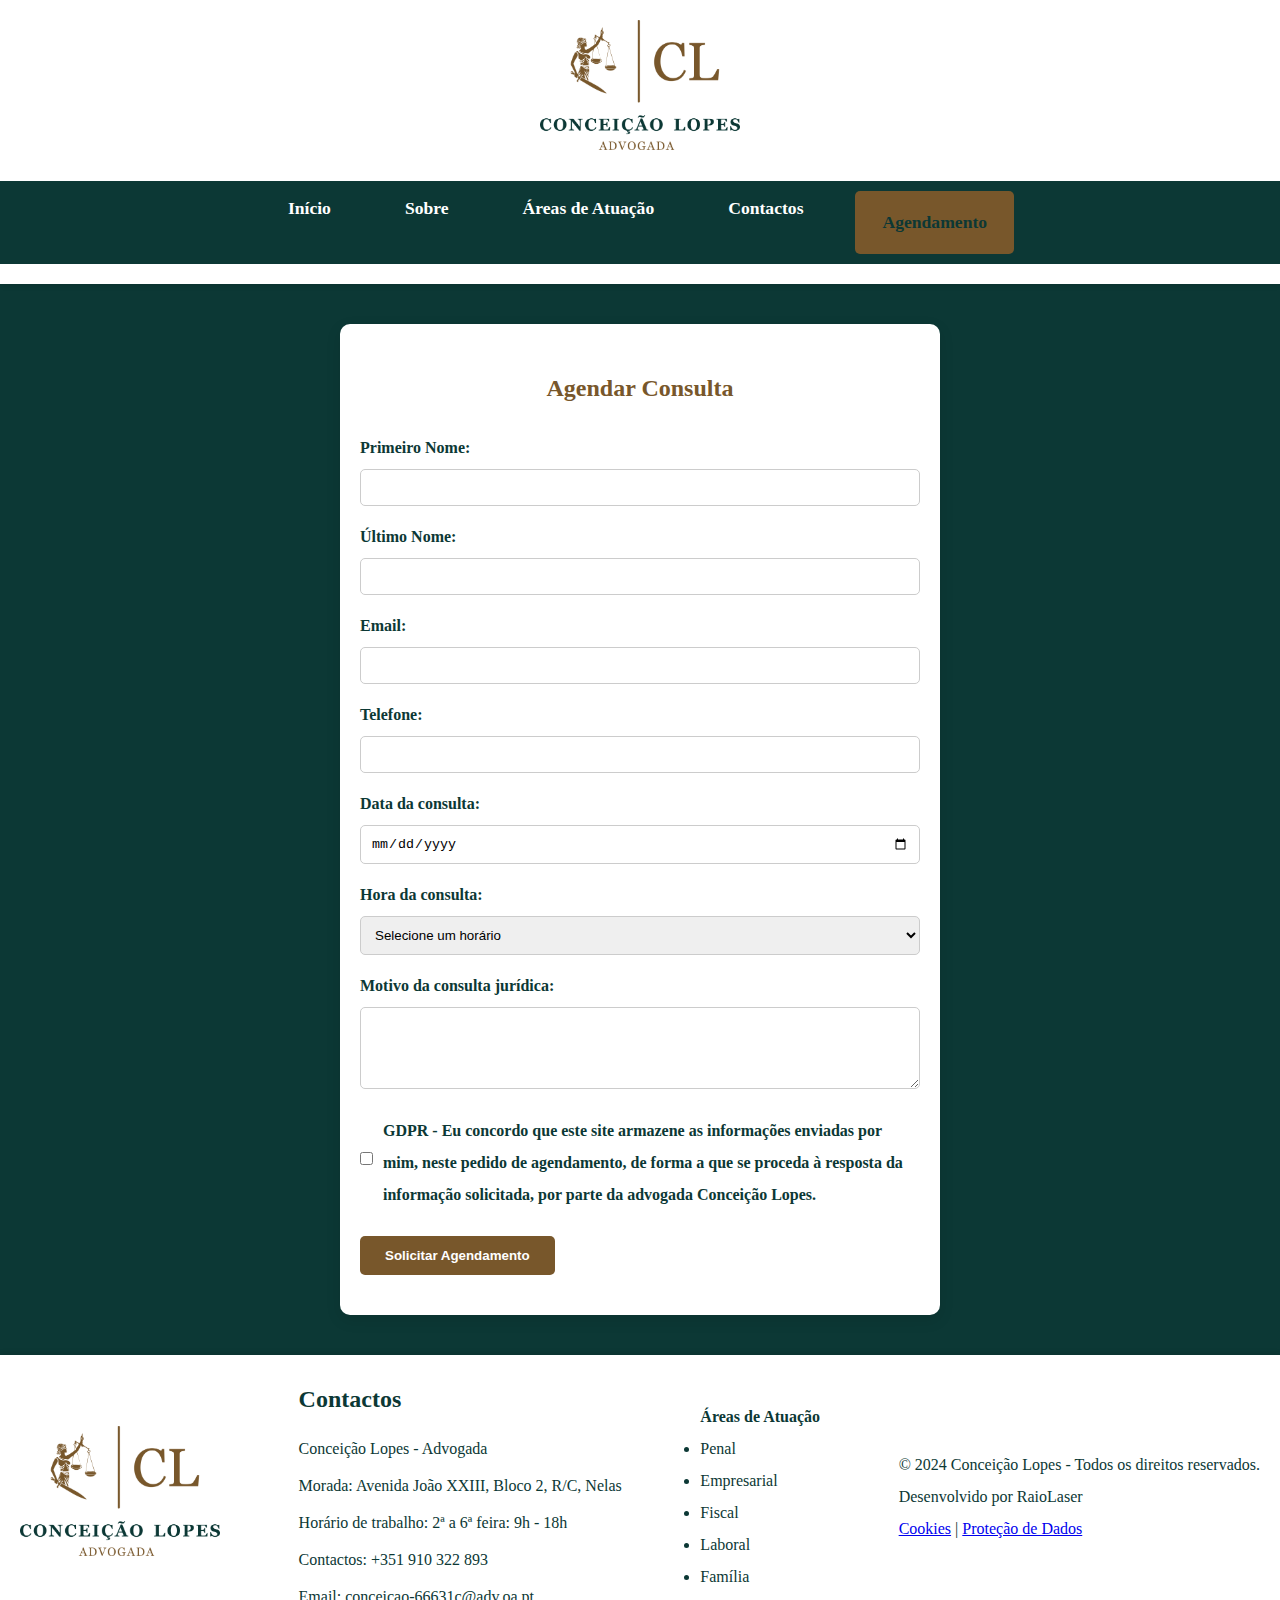
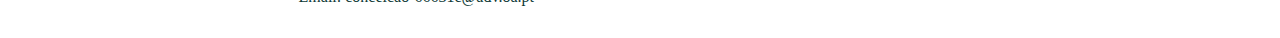
==== agendamento.html @ 23d23eec "Add files via upload" ====
<!DOCTYPE html>
<html lang="pt">
<head>
    <meta charset="UTF-8">
    <meta name="viewport" content="width=device-width, initial-scale=1.0">
    <title>Agendamento - Conceição Lopes - Advogada</title>
    <link rel="stylesheet" href="styles.css">
    <script defer src="scripts.js"></script>
</head>
<body>
    <!-- Cabeçalho -->
    <header>
        <div class="top-bar">
            <img src="logo.png" alt="Logotipo Conceição Lopes" class="logo">
        </div>
        <nav>
            <ul>
                <li><a href="index.html">Início</a></li>
                <li><a href="sobre.html">Sobre</a></li>
                <li><a href="areas.html">Áreas de Atuação</a></li>
                <li><a href="contactos.html">Contactos</a></li>
                <li><a href="agendamento.html" class="btn-agendamento">Agendamento</a></li>
            </ul>
        </nav>
    </header>

    <!-- Formulário de Agendamento -->
    <section class="agendamento-form">
        <h2>Agendar Consulta</h2>
        <form id="agendamentoForm">
            <label for="firstName">Primeiro Nome:</label>
            <input type="text" id="firstName" name="firstName" required>

            <label for="lastName">Último Nome:</label>
            <input type="text" id="lastName" name="lastName" required>

            <label for="email">Email:</label>
            <input type="email" id="email" name="email" required>

            <label for="phone">Telefone:</label>
            <input type="tel" id="phone" name="phone" required>

            <label for="date">Data da consulta:</label>
            <input type="date" id="date" name="date" required>

            <label for="time">Hora da consulta:</label>
            <select id="time" name="time" required>
                <option value="">Selecione um horário</option>
                <!-- Horários de 9h às 18h em intervalos de 30 minutos -->
                <option value="09:00">09:00</option>
                <option value="09:30">09:30</option>
                <option value="10:00">10:00</option>
                <option value="10:30">10:30</option>
                <option value="11:00">11:00</option>
                <option value="11:30">11:30</option>
                <option value="12:00">12:00</option>
                <option value="12:30">12:30</option>
                <option value="13:00">13:00</option>
                <option value="13:30">13:30</option>
                <option value="14:00">14:00</option>
                <option value="14:30">14:30</option>
                <option value="15:00">15:00</option>
                <option value="15:30">15:30</option>
                <option value="16:00">16:00</option>
                <option value="16:30">16:30</option>
                <option value="17:00">17:00</option>
                <option value="17:30">17:30</option>
            </select>

            <label for="motivo">Motivo da consulta jurídica:</label>
            <textarea id="motivo" name="motivo" rows="4" required></textarea>

            <div class="gdpr">
                <input type="checkbox" id="gdpr" name="gdpr" required>
                <label for="gdpr">GDPR - Eu concordo que este site armazene as informações enviadas por mim, neste pedido de agendamento, de forma a que se proceda à resposta da informação solicitada, por parte da advogada Conceição Lopes.</label>
            </div>

            <button type="submit">Solicitar Agendamento</button>
        </form>
    </section>

   
    <!-- Rodapé -->
    <footer>
        <div class="footer-container">
        <!-- Logo do rodapé -->
        <div class="footer-logo">
            <img src="logo.png" alt="Logo" />
        </div>
        
        <!-- Contatos e outras informações -->
        <div class="footer-contacts">
            <h3>Contactos</h3>
            <p>Conceição Lopes - Advogada</p>
            <p>Morada: Avenida João XXIII, Bloco 2, R/C, Nelas</p>
            <p>Horário de trabalho: 2ª a 6ª feira: 9h - 18h</p>
            <p>Contactos: +351 910 322 893</p>
            <p>Email: conceicao-66631c@adv.oa.pt</p>
        </div>
            <div class="footer-center">
                <h4>Áreas de Atuação</h4>
                <ul>
                    <li>Penal</li>
                    <li>Empresarial</li>
                    <li>Fiscal</li>
                    <li>Laboral</li>
                    <li>Família</li>
                </ul>
            </div>
            <div class="footer-right">
                <p>© 2024 Conceição Lopes - Todos os direitos reservados.</p>
		<P> Desenvolvido por RaioLaser
                <p><a href="cookies.html">Cookies</a> | <a href="politica-dados.html">Proteção de Dados</a></p>
            </div>
        </div>
    </footer>
</body>
</html>
---- styles.css ----
/* Reset básico e tipografia */
* {
    margin: 0;
    padding: 0;
    box-sizing: border-box;
}

body {
    font-family: Georgia; /* Tipografia Georgia */
    background-color: #0c3835ff; /* Verde mais escuro */
    color: black;
    line-height: 2;
}

/* Topo */
header {
    background-color: white; /* Faixa branca */
    padding: 20px 0;
    box-shadow: 0 2px 5px rgba(0, 0, 0, 0.1); /* Sombra suave */
}

.top-bar {
    text-align: center; /* Centraliza o conteúdo na faixa branca */
}

.logo {
    width: 200px; /* Tamanho ajustado do logotipo */
    margin-bottom: 20px; /* Espaço abaixo do logotipo */
}

nav {
    background-color: #0c3835ff; /* Verde mais escuro */
    text-align: center;
    padding: 10px 0;
}

nav ul {
    list-style-type: none;
    display: flex;
    justify-content: center; /* Centraliza os itens da navegação */
    gap: 30px;
}

nav ul li a {
    text-decoration: none;
    color: white;
    font-weight: bold;
    font-size: 1.1em;
    padding: 10px 20px;
    border-radius: 5px;
    transition: all 0.3s ease;
    border: 2px solid transparent;
}

nav ul li a:hover {
    background-color: #78572bff; /* Dourado */
    color: white;
    border-color: #78572bff; /* Borda dourada ao passar o mouse */
}

/* Slogan e Foto */
.slogan {
    background-color: white;
    padding: 80px 40px;
    text-align: center;
    box-shadow: 0 5px 15px rgba(0, 0, 0, 0.1); /* Sombra suave */
    margin-bottom: 40px;
}

.slogan-content {
    display: flex;
    align-items: center;
    justify-content: flex-start;
    gap: 20px;
}

.advogada-foto {
    width: 250px; /* Foto menor */
    height: 250px; /* Altura igual à largura */
    border-radius: 50%; /* Torna a foto redonda */
    object-fit: cover;
    box-shadow: 0 4px 10px rgba(0, 0, 0, 0.2);
}

.slogan-text h1 {
    font-size: 4em; /* Slogan maior */
    color: #0c3835ff;
}

.slogan-text h2 {
    font-size: 3em;
    margin-top: 10px;
    color: #78572bff; /* Dourado */
}

/* Slider de Tópicos */
.slider {
    background-color: #0c3835ff; /* Verde mais escuro */
    color: white;
    padding: 60px 20px;
    text-align: center;
    margin-bottom: 80px;
}

.slider-content {
    position: relative;
    width: 100%;
    max-width: 800px;
    margin: 0 auto;
    overflow: hidden;
    height: 300px;
}

.slide {
    position: absolute;
    top: 0;
    left: 100%;
    width: 100%;
    height: 100%;
    display: flex;
    flex-direction: column;
    align-items: center;
    justify-content: center;
    text-align: center;
    transition: left 0.5s ease-in-out;
}

.slide.active {
    left: 0;
}

.slide img {
    width: 100px;
    margin-bottom: 15px;
}

.slide h3 {
    color: #78572bff;
    font-size: 2em;
    margin-bottom: 10px;
}

.slide p {
    color: white;
    font-size: 1.7em;
    padding: 0 20px;
}

/* Rodapé */
footer {
    background-color: #fff;
    color: #0c3835ff; /* Verde mais escuro */
    padding: 20px 0;
    font-size: 1em;
    box-shadow: 0 -2px 5px rgba(0, 0, 0, 0.1); /* Sombra suave no rodapé */
}

.footer-container {
    display: flex;
    justify-content: space-between; /* Espaço entre o logo e os contatos */
    align-items: center; /* Alinha verticalmente os itens */
    max-width: 1500px;
    margin: 0 auto;
    padding: 0 20px;
}

.footer-logo img {
    width: 200px; /* Ajuste o tamanho do logo conforme necessário */
}

.footer-contacts {
    text-align: left;
}

.footer-contacts h3 {
    font-size: 1.5em;
    margin-bottom: 10px;
}

.footer-contacts p {
    margin: 5px 0;
}


/* Botão Agendamento */
.btn-agendamento {
    background-color: #78572bff; /* Dourado */
    color: #0c3835ff; /* Verde mais escuro */
    padding: 12px 25px;
    border-radius: 5px;
    font-weight: bold;
    text-decoration: none;
    transition: all 0.3s ease;
    font-size: 1.1em;
    display: inline-block;
}

.btn-agendamento:hover {
    background-color: #a76e3cff; /* Tom levemente mais claro de dourado */
    color: white;
    transform: scale(1.05);
}

/* Formulário de Agendamento */
.agendamento-form {
    background-color: white;
    color: #0c3835ff;
    padding: 40px 20px;
    max-width: 600px;
    margin: 40px auto;
    border-radius: 10px;
    box-shadow: 0 5px 15px rgba(0,0,0,0.1);
}

.agendamento-form h2 {
    text-align: center;
    margin-bottom: 20px;
    color: #78572bff;
}

.agendamento-form label {
    display: block;
    margin-bottom: 5px;
    font-weight: bold;
}

.agendamento-form input, 
.agendamento-form textarea, 
.agendamento-form select {
    width: 100%;
    padding: 10px;
    margin-bottom: 15px;
    border: 1px solid #ccc;
    border-radius: 5px;
}

.agendamento-form input[type="checkbox"] {
    width: auto;
    margin-right: 10px;
}

.agendamento-form .gdpr {
    display: flex;
    align-items: center;
    margin-bottom: 20px;
}

.agendamento-form button {
    background-color: #78572bff;
    color: white;
    padding: 12px 25px;
    border: none;
    border-radius: 5px;
    font-weight: bold;
    cursor: pointer;
    transition: background-color 0.3s ease;
}

.agendamento-form button:hover {
    background-color: #a76e3cff;
}

/* Responsividade */
@media screen and (max-width: 768px) {
    /* Slogan */
    .slogan-content {
        flex-direction: column; /* Empilha os itens em coluna */
        align-items: center;
        text-align: center;
    }

    /* Ajuste para a imagem do advogada */
    .advogada-foto {
        width: 200px; /* Mantém o tamanho reduzido da imagem */
        height: 200px; /* Mantém o tamanho proporcional */
    }

    .slogan-text h1 {
        font-size: 2.5em; /* Ajuste de fonte para o título */
    }

    .slogan-text h2 {
        font-size: 2em; /* Ajuste de fonte para o subtítulo */
    }

    /* Navegação */
    nav ul {
        flex-direction: column; /* Menu fica empilhado em telas pequenas */
        gap: 15px; /* Espaçamento entre os itens do menu */
    }

    nav ul li a {
        font-size: 1em; /* Ajuste do tamanho da fonte do menu */
        padding: 8px 20px; /* Ajuste do espaçamento dentro dos itens */
    }

    /* Slider */
    .slider-content {
        height: auto; /* Ajuste automático da altura */
    }

    .slide img {
        width: 80px; /* Ajusta o tamanho da imagem */
        margin-bottom: 10px; /* Ajusta o espaço entre a imagem e o texto */
    }

    .slide h3 {
        font-size: 1.5em; /* Ajuste da fonte do título */
    }

    .slide p {
        font-size: 1.2em; /* Ajuste do tamanho do texto */
        padding: 0 15px; /* Ajuste da largura do texto */
    }

    /* Rodapé */
    .footer-container {
        flex-direction: column; /* Empilha os itens do rodapé */
        text-align: center;
        gap: 20px; /* Espaçamento entre os itens */
    }

    .footer-logo img {
        width: 150px; /* Reduz a largura do logo */
        margin-bottom: 10px; /* Espaço abaixo do logo */
    }

    /* Formulário de Agendamento */
    .agendamento-form {
        padding: 20px; /* Ajuste do padding */
    }

    .agendamento-form input, 
    .agendamento-form textarea, 
    .agendamento-form select {
        font-size: 0.9em; /* Reduz o tamanho das fontes dos campos */
        padding: 8px; /* Ajuste no padding dos campos */
    }

    .agendamento-form button {
        font-size: 1em; /* Ajuste no tamanho da fonte do botão */
    }
}

/* Ajuste para telas menores (ex: 480px ou menos) */
@media screen and (max-width: 480px) {
    .slogan-text h1 {
        font-size: 2em; /* Tamanho de fonte menor para telas menores */
    }

    .slogan-text h2 {
        font-size: 1.8em; /* Tamanho do subtítulo ajustado */
    }

    nav ul li a {
        font-size: 0.9em; /* Tamanho de fonte menor no menu */
        padding: 5px 10px; /* Reduz o padding do menu */
    }

    .slider-content {
        padding: 10px; /* Ajuste no padding do slider */
    }

    .slide h3 {
        font-size: 1.3em; /* Ajuste do título */
    }

    .slide p {
        font-size: 1em; /* Ajuste do texto do slide */
    }

    .footer-logo img {
        width: 120px; /* Logo menor para telas pequenas */
    }

    .agendamento-form {
        padding: 15px; /* Ajuste no padding */
    }

    .agendamento-form button {
        font-size: 0.9em; /* Ajuste no tamanho do botão */
    }
}
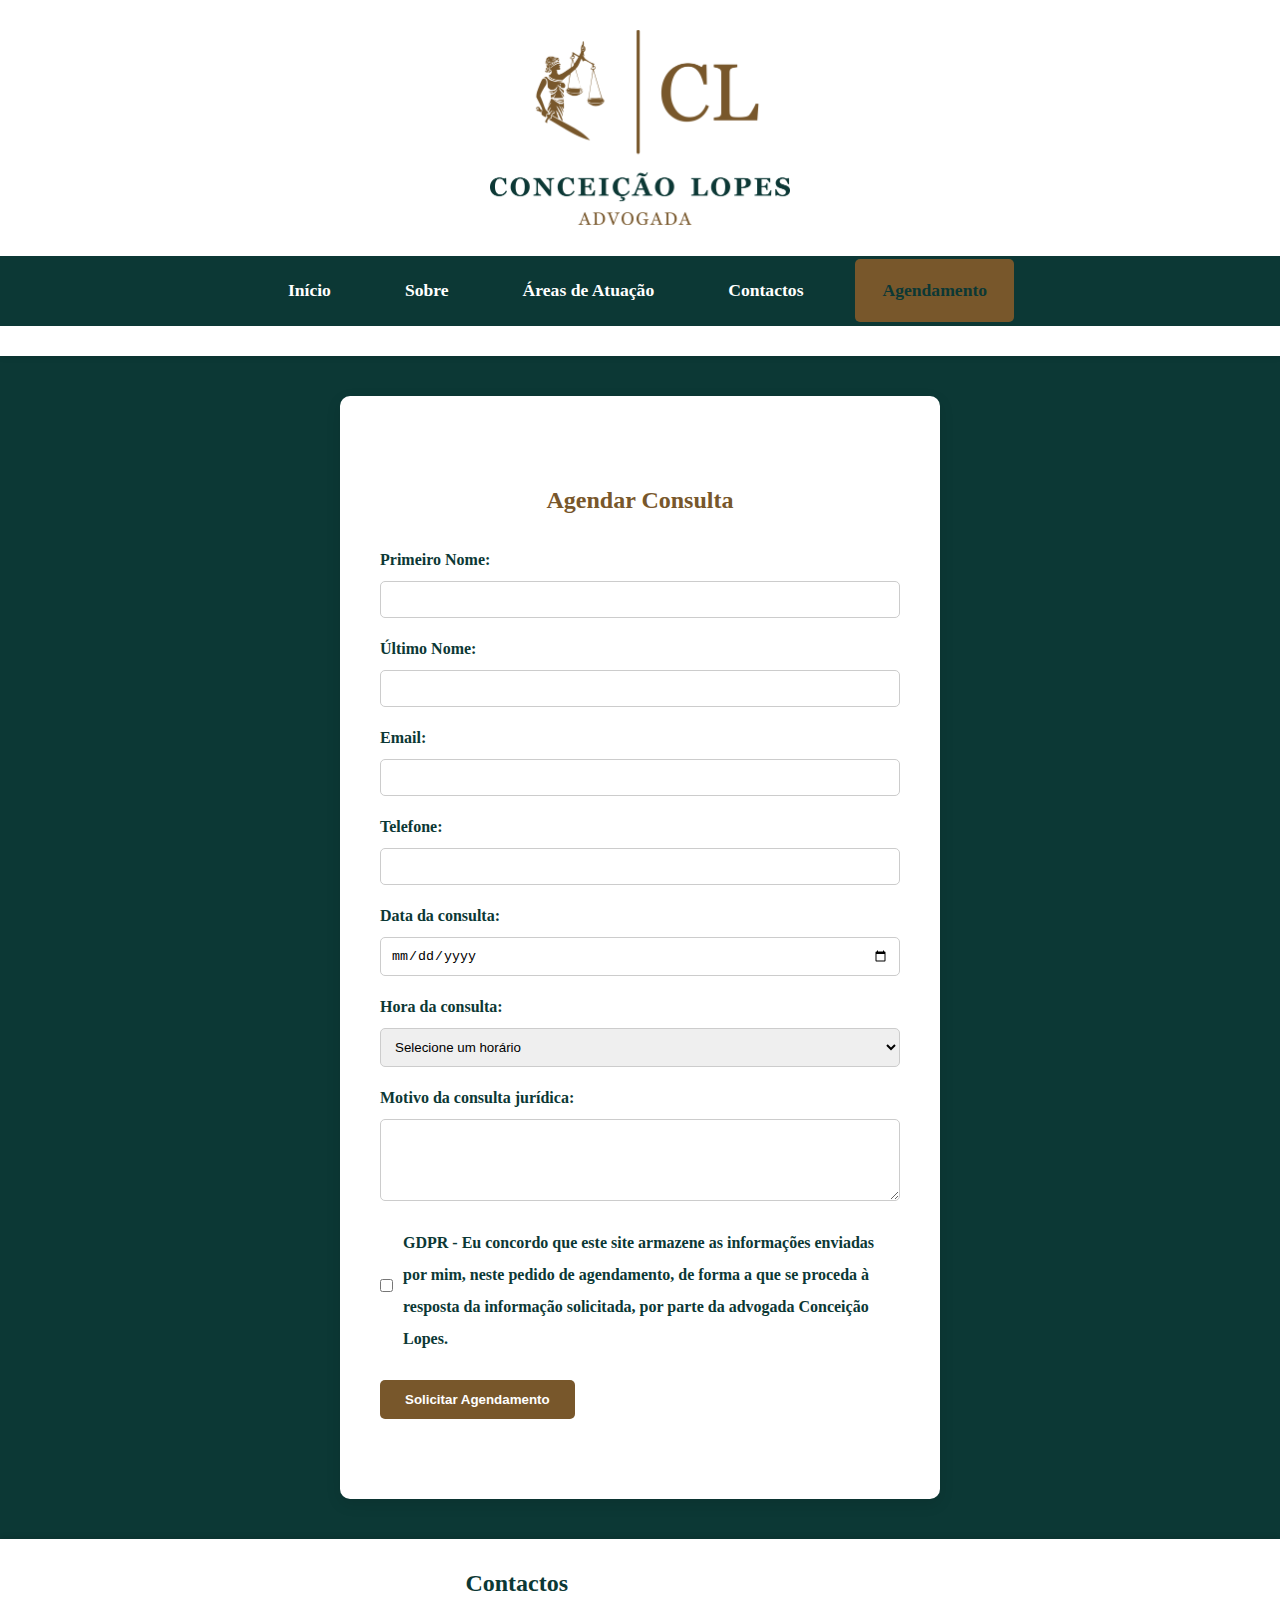
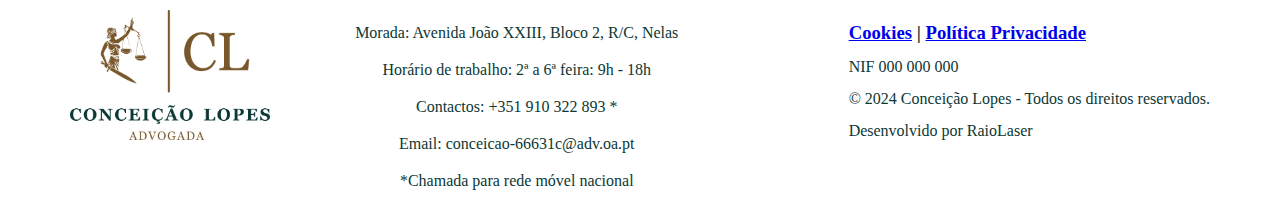
==== commit 382bce01: "Add files via upload" ====
--- a/agendamento.html
+++ b/agendamento.html
@@ -3,9 +3,10 @@
 <head>
     <meta charset="UTF-8">
     <meta name="viewport" content="width=device-width, initial-scale=1.0">
-    <title>Agendamento - Conceição Lopes - Advogada</title>
+    <title>Contactos - Conceição Lopes - Advogada</title>
     <link rel="stylesheet" href="styles.css">
-    <script defer src="scripts.js"></script>
+    
+    </style>
 </head>
 <body>
     <!-- Cabeçalho -->
@@ -24,6 +25,7 @@
         </nav>
     </header>
 
+  
     <!-- Formulário de Agendamento -->
     <section class="agendamento-form">
         <h2>Agendar Consulta</h2>
@@ -78,41 +80,37 @@
             <button type="submit">Solicitar Agendamento</button>
         </form>
     </section>
-
    
-    <!-- Rodapé -->
-    <footer>
-        <div class="footer-container">
-        <!-- Logo do rodapé -->
-        <div class="footer-logo">
-            <img src="logo.png" alt="Logo" />
-        </div>
+        <!-- Rodapé -->
+        <footer>
+            <div class="footer-container">
+            <!-- Logo do rodapé -->
+            <div class="footer-logo">
+                <img src="logo.png" alt="Logo" />
+            </div>
+            
+            <!-- Contatos e outras informações -->
+            <div class="footer-contacts">
+                <h3>Contactos</h3>
+                 <p>Morada: Avenida João XXIII, Bloco 2, R/C, Nelas</p>
+                <p>Horário de trabalho: 2ª a 6ª feira: 9h - 18h</p>
+                <p>Contactos: +351 910 322 893 *</p>
+                <p>Email: conceicao-66631c@adv.oa.pt</p>
+    <p>*Chamada para rede móvel nacional</p>
+    
+            </div>
+                <div class="footer-center">
+                    
+                </div>
+                <div class="footer-right">
+     <h3><a href="cookies.html">Cookies</a> | <a href="politica-dados.html">Política Privacidade</a></h3>
+                    <p>NIF 000 000 000</p>
+                    <p>© 2024 Conceição Lopes - Todos os direitos reservados.</p>
+            <P> Desenvolvido por RaioLaser
+                   
+                </div>
+            </div>
+        </footer>
         
-        <!-- Contatos e outras informações -->
-        <div class="footer-contacts">
-            <h3>Contactos</h3>
-            <p>Conceição Lopes - Advogada</p>
-            <p>Morada: Avenida João XXIII, Bloco 2, R/C, Nelas</p>
-            <p>Horário de trabalho: 2ª a 6ª feira: 9h - 18h</p>
-            <p>Contactos: +351 910 322 893</p>
-            <p>Email: conceicao-66631c@adv.oa.pt</p>
-        </div>
-            <div class="footer-center">
-                <h4>Áreas de Atuação</h4>
-                <ul>
-                    <li>Penal</li>
-                    <li>Empresarial</li>
-                    <li>Fiscal</li>
-                    <li>Laboral</li>
-                    <li>Família</li>
-                </ul>
-            </div>
-            <div class="footer-right">
-                <p>© 2024 Conceição Lopes - Todos os direitos reservados.</p>
-		<P> Desenvolvido por RaioLaser
-                <p><a href="cookies.html">Cookies</a> | <a href="politica-dados.html">Proteção de Dados</a></p>
-            </div>
-        </div>
-    </footer>
 </body>
 </html>--- a/styles.css
+++ b/styles.css
@@ -6,16 +6,89 @@
 }
 
 body {
+    font-family: Georgia, serif;
+    font-size: 16px;
+    line-height: 1.6;
+    margin: 0;
+}
+
+body {
     font-family: Georgia; /* Tipografia Georgia */
     background-color: #0c3835ff; /* Verde mais escuro */
     color: black;
     line-height: 2;
-}
+    height: 100%;
+    overflow-x: hidden;
+}
+main {
+    min-height: calc(100vh - 70px); /* Garante que o conteúdo ocupe o espaço abaixo da barra */
+}
+
+/* Estilo do Pop-up de Cookies */
+.cookie-popup {
+    position: fixed;
+    top: 50%; /* Centraliza verticalmente */
+    left: 50%; /* Centraliza horizontalmente */
+    transform: translate(-50%, -50%); /* Ajusta o ponto de referência para o centro */
+    background-color: #0c3835;
+    color: white;
+    padding: 20px;
+    border-radius: 8px;
+    box-shadow: 0 4px 6px rgba(0, 0, 0, 0.2);
+    z-index: -1;;
+    width: 90%; /* Ajusta para telas pequenas */
+    height:250px;
+    max-width: 500px; /* Limita o tamanho máximo */
+    opacity: 0;
+    transition: all 0.3s ease-in-out;
+    display: flex;
+    flex-direction: column; /* Organiza elementos verticalmente */
+    align-items: center; /* Centraliza texto e botão */
+}
+.cookie-popup.hidden {
+    display: none;
+    z-index: -1;
+}
+ 
+.cookie-popup.show {
+    opacity: 13; /* Torna visível */
+   
+}
+
+.cookie-popup p {
+    margin: 0 0 15px;
+    font-size: 1em;
+    text-align: center;
+    line-height: 1.5;
+}
+
+.cookie-popup a {
+    color: #78572b;
+    text-decoration: underline;
+    font-weight: bold;
+}
+
+.cookie-popup button {
+    background-color: #78572b;
+    color: white;
+    border: none;
+    padding: 10px 20px;
+    border-radius: 5px;
+    cursor: pointer;
+    font-weight: bold;
+    transition: background-color 0.3s ease;
+}
+
+.cookie-popup button:hover {
+    background-color: #614423;
+}
+
+
 
 /* Topo */
 header {
     background-color: white; /* Faixa branca */
-    padding: 20px 0;
+    padding: 30px 0;
     box-shadow: 0 2px 5px rgba(0, 0, 0, 0.1); /* Sombra suave */
 }
 
@@ -24,39 +97,48 @@
 }
 
 .logo {
-    width: 200px; /* Tamanho ajustado do logotipo */
+    width: 300px; /* Tamanho fixo do logotipo */
+    height: auto;
+    margin: 0; /* Remove margens inconsistentes */
+    padding: 0; /* Remove padding adicional */
     margin-bottom: 20px; /* Espaço abaixo do logotipo */
 }
 
 nav {
-    background-color: #0c3835ff; /* Verde mais escuro */
-    text-align: center;
-    padding: 10px 0;
+    background-color: #0c3835; /* Cor de fundo */
+    display: flex; /* Usa Flexbox */
+    align-items: center; /* Centraliza verticalmente os itens */
+    justify-content: center; /* Centraliza horizontalmente os itens */
+    height: 70px; /* Altura da barra de navegação */
+    padding: 0 20px; /* Espaçamento lateral */
 }
 
 nav ul {
-    list-style-type: none;
-    display: flex;
-    justify-content: center; /* Centraliza os itens da navegação */
-    gap: 30px;
+    list-style-type: none; /* Remove os marcadores */
+    display: flex; /* Layout flexível para os itens */
+    align-items: center; 
+    gap: 30px; /* Espaçamento horizontal entre os itens */
+    margin: 0; /* Remove margem padrão */
+    padding: 0; /* Remove padding padrão */
 }
 
 nav ul li a {
-    text-decoration: none;
-    color: white;
-    font-weight: bold;
-    font-size: 1.1em;
-    padding: 10px 20px;
-    border-radius: 5px;
-    transition: all 0.3s ease;
-    border: 2px solid transparent;
+    text-decoration: none; /* Remove sublinhado */
+    color: white; /* Cor do texto */
+    font-weight: bold; /* Texto em negrito */
+    font-size: 1.1em; /* Tamanho da fonte */
+    padding: 20px 20px; /* Espaçamento interno */
+    border-radius: 5px; /* Borda arredondada */
+    transition: all 0.3s ease; /* Animação suave */
+    border: 2px solid transparent; /* Borda invisível para hover */
 }
 
 nav ul li a:hover {
-    background-color: #78572bff; /* Dourado */
-    color: white;
-    border-color: #78572bff; /* Borda dourada ao passar o mouse */
-}
+    background-color: #78572b; /* Cor de fundo ao passar o mouse */
+    color: white; /* Cor do texto ao passar o mouse */
+    border-color: #78572b; /* Cor da borda ao passar o mouse */
+}
+
 
 /* Slogan e Foto */
 .slogan {
@@ -83,7 +165,7 @@
 }
 
 .slogan-text h1 {
-    font-size: 4em; /* Slogan maior */
+    font-size: 4em; /* não, o css que tens no areas não está igual ao do styles*/
     color: #0c3835ff;
 }
 
@@ -92,8 +174,107 @@
     margin-top: 10px;
     color: #78572bff; /* Dourado */
 }
-
-/* Slider de Tópicos */
+.slogan-text h3 {
+    font-size: 1.5em;
+    margin-top: 10px;
+    color:black; /* black */
+}
+.contacto {
+    background-color: white;
+    padding: 80px 40px;
+    text-align: center;
+    box-shadow: 0 5px 15px rgba(0, 0, 0, 0.1); /* Sombra suave */
+    margin-bottom: 40px;
+}
+
+
+.contacto-text h1 {
+    font-size: 2em; /* Slogan maior */
+    color: #0c3835ff;
+}
+.contacto-text h2 {
+    font-size: 3em;
+    margin-top: 30px;
+    color: #78572bff; /* Dourado */
+}
+.contacto-text p {
+    font-size: 1.4em;
+    margin-top: 10px;
+    color: black
+
+}
+
+.area {
+    background-color: white;
+    padding: 80px 40px;
+    text-align: center;
+    box-shadow: 0 5px 15px rgba(0, 0, 0, 0.1); /* Sombra suave */
+    margin-bottom: 40px;
+}
+.area-content {
+    display: flex;
+    align-items: center;
+    justify-content: flex-start;
+    gap: 20px;
+}
+
+
+.area-text h1 {
+    font-size: 2em; /* Slogan maior */
+    color: #0c3835ff;
+}
+.area-text h2 {
+    font-size: 3em;
+    margin-top: 30px;
+    color: #78572bff; /* Dourado */
+}
+.area-text p {
+    font-size: 2em;
+    margin-top: 10px;
+    color: black
+
+}
+.sobre {
+    background-color: white;
+    padding: 80px 40px;
+    text-align: center;
+    box-shadow: 0 5px 15px rgba(0, 0, 0, 0.1); /* Sombra suave */
+    margin-bottom: 40px;
+}
+
+.sobre-content {
+    display: flex;
+    align-items: center;
+    justify-content: flex-start;
+    gap: 20px;
+}
+
+
+.sobre-text h1 {
+    font-size: 4em; /* não, o css que tens no areas não está igual ao do styles*/
+    color: #0c3835ff;
+}
+
+.sobre-text h2 {
+    font-size: 5em;
+    margin-top: 10px;
+    color: #78572bff; /* Dourado */
+}
+.sobre-text p {
+    font-size: 2em;
+    margin-top: 10px;
+    color:black; /* black */
+}
+
+
+/* Ícone de cada área */
+.area-icon {
+    width: 60px;
+    margin-bottom: 5px;
+    margin-top: 30px;
+}
+
+/* Estilos básicos do slider */
 .slider {
     background-color: #0c3835ff; /* Verde mais escuro */
     color: white;
@@ -105,16 +286,16 @@
 .slider-content {
     position: relative;
     width: 100%;
-    max-width: 800px;
+    max-width: 800px; /* Limita a largura máxima do slider */
     margin: 0 auto;
     overflow: hidden;
-    height: 300px;
+    height: 300px; /* Ajusta a altura para desktop */
 }
 
 .slide {
     position: absolute;
     top: 0;
-    left: 100%;
+    left: 100%; /* Inicialmente, os slides ficam fora da tela à direita */
     width: 100%;
     height: 100%;
     display: flex;
@@ -122,15 +303,19 @@
     align-items: center;
     justify-content: center;
     text-align: center;
-    transition: left 0.5s ease-in-out;
+    transition: left 0.5s ease-in-out, opacity 0.5s ease-in-out;
+    opacity: 0; /* Inicia invisível */
 }
 
 .slide.active {
-    left: 0;
+    left: 0; /* Move o slide para a posição visível */
+    opacity: 1; /* Torna o slide visível */
 }
 
 .slide img {
-    width: 100px;
+    width: 50%; /* Ajusta o tamanho da imagem (50% da largura do slide) */
+    max-width: 150px; /* Limita o tamanho máximo da imagem */
+    height: auto;
     margin-bottom: 15px;
 }
 
@@ -142,7 +327,7 @@
 
 .slide p {
     color: white;
-    font-size: 1.7em;
+    font-size: 1.5em;
     padding: 0 20px;
 }
 
@@ -161,7 +346,7 @@
     align-items: center; /* Alinha verticalmente os itens */
     max-width: 1500px;
     margin: 0 auto;
-    padding: 0 20px;
+    padding: 0 70px;
 }
 
 .footer-logo img {
@@ -169,7 +354,7 @@
 }
 
 .footer-contacts {
-    text-align: left;
+    text-align: center;
 }
 
 .footer-contacts h3 {
@@ -201,11 +386,24 @@
     transform: scale(1.05);
 }
 
+/* Estilo adicional para o mapa */
+.map-container {
+    width: 100%;
+    height: 400px;
+    margin: 40px 0;
+    position: left;
+}
+iframe {
+    width: 100%;
+    height: 100%;
+    border: 0;
+}
+
 /* Formulário de Agendamento */
 .agendamento-form {
     background-color: white;
     color: #0c3835ff;
-    padding: 40px 20px;
+    padding: 80px 40px;
     max-width: 600px;
     margin: 40px auto;
     border-radius: 10px;
@@ -294,90 +492,82 @@
         padding: 8px 20px; /* Ajuste do espaçamento dentro dos itens */
     }
 
-    /* Slider */
+/* Responsividade */
+@media screen and (max-width: 768px) {
+    /* Ajustando o slogan */
+    .slogan-content {
+        flex-direction: column;
+        align-items: center;
+        text-align: center;
+    }
+
+    .advogada-foto {
+        width: 150px; /* Reduzir o tamanho da imagem */
+        height: 150px; /* Manter altura igual à largura */
+        margin-bottom: 20px; /* Espaço entre a imagem e o texto */
+    }
+
+/* Responsividade para dispositivos móveis */
+@media screen and (max-width: 768px) {
+    .slider {
+        padding: 40px 20px; /* Ajusta a altura da faixa verde */
+    }
+
     .slider-content {
-        height: auto; /* Ajuste automático da altura */
+        height: 300px; /* Ajuste para garantir que o conteúdo não fique cortado */
+    }
+
+    .slide {
+        position: absolute;
+        left: 100%; /* Coloca os slides fora da tela à direita */
+        width: 100%;
+        height: 100%; /* Garante que o slide ocupe toda a altura */
+        display: flex;
+        flex-direction: column; /* Organiza a imagem, título e texto em coluna */
+        align-items: center; /* Centraliza o conteúdo */
+        justify-content: center; /* Centraliza o conteúdo dentro do slide */
+        padding: 20px; /* Adiciona um pouco de espaçamento interno */
+        box-sizing: border-box; /* Garante que o padding não altere o tamanho */
     }
 
     .slide img {
-        width: 80px; /* Ajusta o tamanho da imagem */
-        margin-bottom: 10px; /* Ajusta o espaço entre a imagem e o texto */
+        width: 50%; /* Reduz o tamanho da imagem para se ajustar melhor */
+        max-width: 100px; /* Limita o tamanho máximo da imagem */
+        margin-bottom: 15px; /* Ajuste do espaçamento entre a imagem e o texto */
     }
 
     .slide h3 {
-        font-size: 1.5em; /* Ajuste da fonte do título */
+        font-size: 1.4em; /* Ajusta o tamanho do título */
+        margin-bottom: 10px; /* Dá um pequeno espaçamento abaixo do título */
+        white-space: normal; /* Garante que o texto quebre corretamente se necessário */
+        line-height: 1.3; /* Ajuste do espaçamento entre as linhas do título */
     }
 
     .slide p {
-        font-size: 1.2em; /* Ajuste do tamanho do texto */
-        padding: 0 15px; /* Ajuste da largura do texto */
-    }
-
-    /* Rodapé */
-    .footer-container {
-        flex-direction: column; /* Empilha os itens do rodapé */
+        font-size: 1.2em; /* Ajusta o tamanho do texto */
+        padding: 0 10px; /* Adiciona um pequeno padding nas laterais para evitar o corte */
+        word-wrap: break-word; /* Permite que as palavras quebrem para se ajustar ao tamanho */
+        text-align: center; /* Garante que o texto fique centralizado */
+        line-height: 1.4; /* Ajuste de altura de linha para melhor espaçamento do texto */
+    }
+}
+
+
+
+    /* Ajustes no footer */
+    footer .footer-container {
+        flex-direction: column;
+        align-items: center;
+    }
+
+    footer .footer-logo img {
+        width: 150px; /* Reduz o tamanho do logo no footer */
+    }
+
+    .footer-contacts {
         text-align: center;
-        gap: 20px; /* Espaçamento entre os itens */
-    }
-
-    .footer-logo img {
-        width: 150px; /* Reduz a largura do logo */
-        margin-bottom: 10px; /* Espaço abaixo do logo */
-    }
-
-    /* Formulário de Agendamento */
-    .agendamento-form {
-        padding: 20px; /* Ajuste do padding */
-    }
-
-    .agendamento-form input, 
-    .agendamento-form textarea, 
-    .agendamento-form select {
-        font-size: 0.9em; /* Reduz o tamanho das fontes dos campos */
-        padding: 8px; /* Ajuste no padding dos campos */
-    }
-
-    .agendamento-form button {
-        font-size: 1em; /* Ajuste no tamanho da fonte do botão */
-    }
-}
-
-/* Ajuste para telas menores (ex: 480px ou menos) */
-@media screen and (max-width: 480px) {
-    .slogan-text h1 {
-        font-size: 2em; /* Tamanho de fonte menor para telas menores */
-    }
-
-    .slogan-text h2 {
-        font-size: 1.8em; /* Tamanho do subtítulo ajustado */
-    }
-
-    nav ul li a {
-        font-size: 0.9em; /* Tamanho de fonte menor no menu */
-        padding: 5px 10px; /* Reduz o padding do menu */
-    }
-
-    .slider-content {
-        padding: 10px; /* Ajuste no padding do slider */
-    }
-
-    .slide h3 {
-        font-size: 1.3em; /* Ajuste do título */
-    }
-
-    .slide p {
-        font-size: 1em; /* Ajuste do texto do slide */
-    }
-
-    .footer-logo img {
-        width: 120px; /* Logo menor para telas pequenas */
-    }
-
-    .agendamento-form {
-        padding: 15px; /* Ajuste no padding */
-    }
-
-    .agendamento-form button {
-        font-size: 0.9em; /* Ajuste no tamanho do botão */
-    }
+        margin-top: 20px;
+    }
+}
+
 }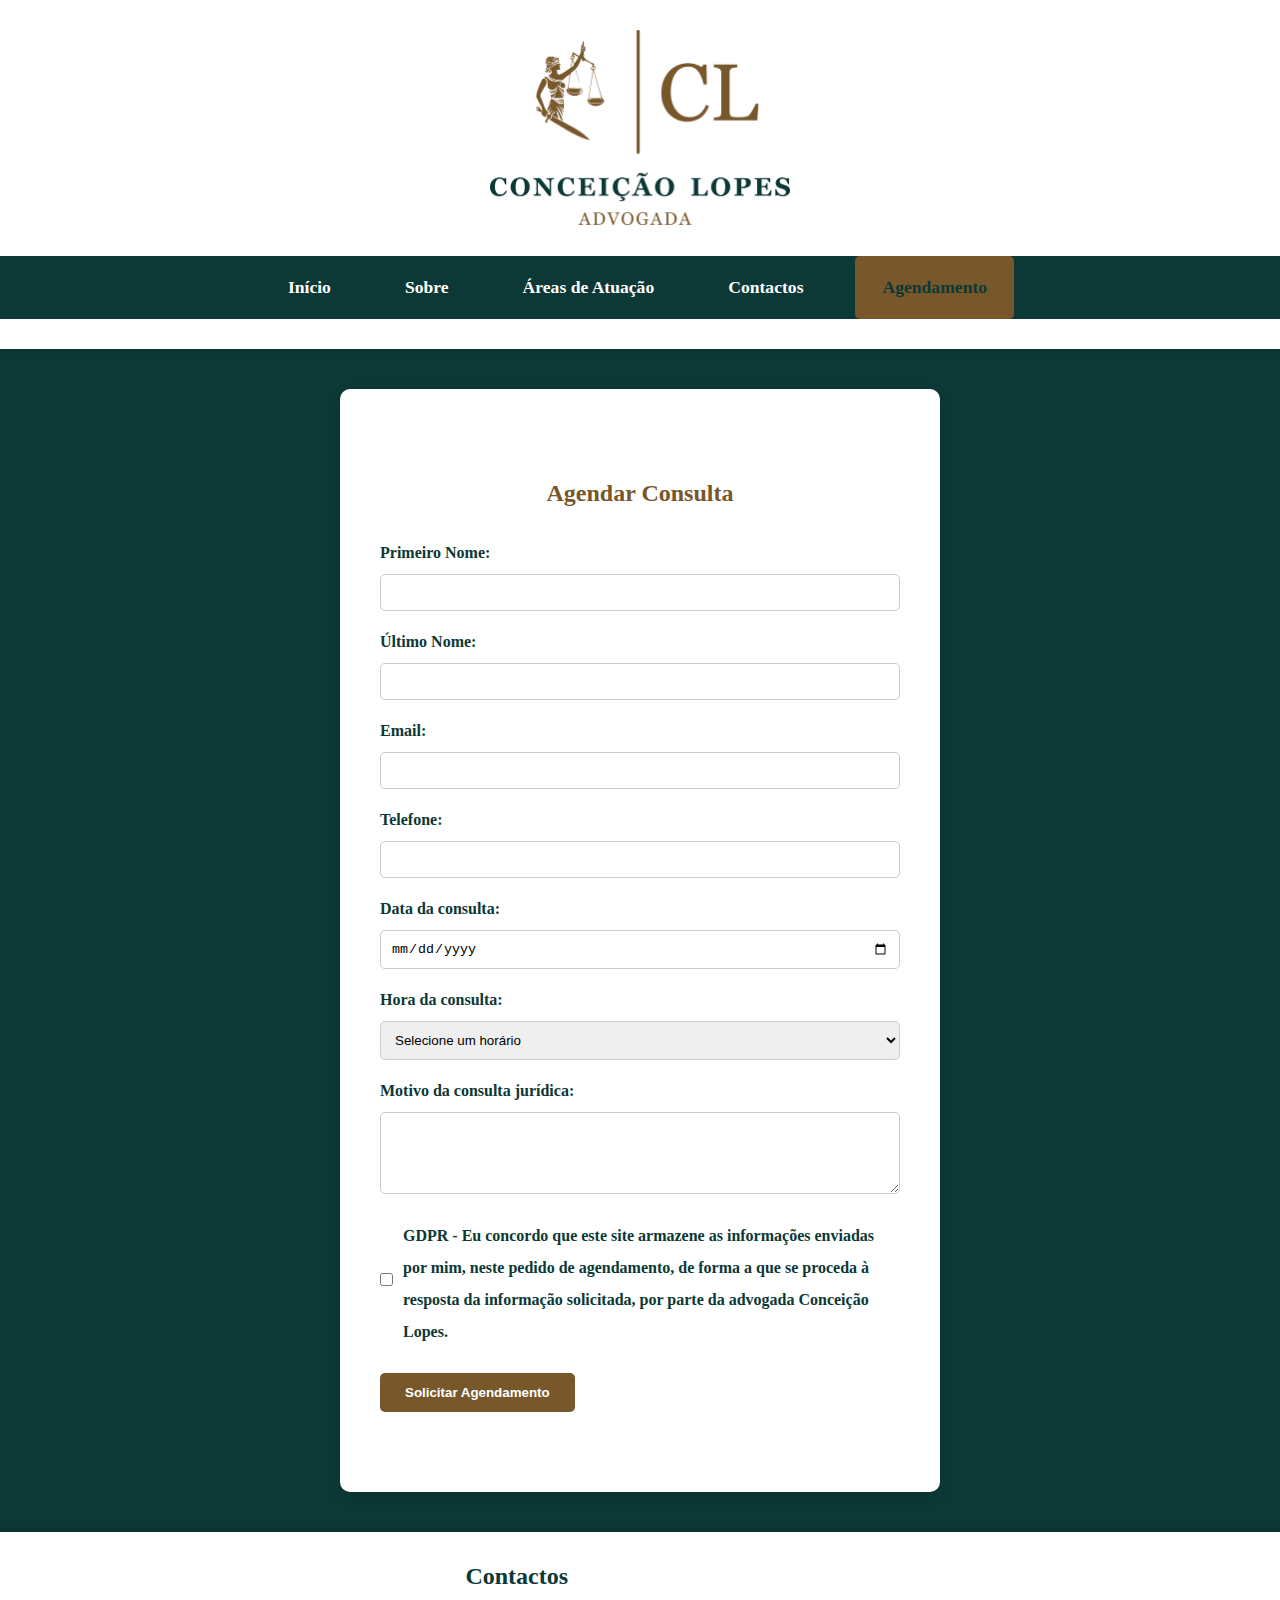
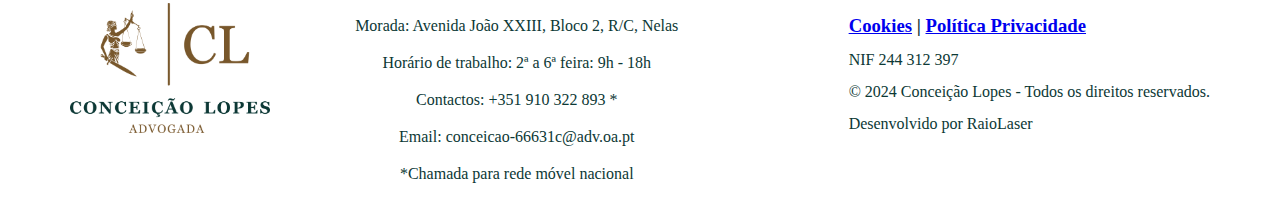
==== commit 5268fd7a: "Add files via upload" ====
--- a/agendamento.html
+++ b/agendamento.html
@@ -104,7 +104,7 @@
                 </div>
                 <div class="footer-right">
      <h3><a href="cookies.html">Cookies</a> | <a href="politica-dados.html">Política Privacidade</a></h3>
-                    <p>NIF 000 000 000</p>
+                    <p>NIF 244 312 397</p>
                     <p>© 2024 Conceição Lopes - Todos os direitos reservados.</p>
             <P> Desenvolvido por RaioLaser
                    
--- a/styles.css
+++ b/styles.css
@@ -109,7 +109,7 @@
     display: flex; /* Usa Flexbox */
     align-items: center; /* Centraliza verticalmente os itens */
     justify-content: center; /* Centraliza horizontalmente os itens */
-    height: 70px; /* Altura da barra de navegação */
+    height: auto; /* Altura da barra de navegação */
     padding: 0 20px; /* Espaçamento lateral */
 }
 
@@ -248,7 +248,13 @@
     justify-content: flex-start;
     gap: 20px;
 }
-
+.lojafoto-foto {
+    width: 250px; /* Foto menor */
+    height: 250px; /* Altura igual à largura */
+    border-radius: 50%; /* Torna a foto redonda */
+    object-fit: cover;
+    box-shadow: 0 4px 10px rgba(0, 0, 0, 0.2);
+}
 
 .sobre-text h1 {
     font-size: 4em; /* não, o css que tens no areas não está igual ao do styles*/
@@ -330,7 +336,30 @@
     font-size: 1.5em;
     padding: 0 20px;
 }
-
+.foto2 {
+    background-color: #0c3835ff; /* Verde mais escuro */
+    color: white;
+    padding: 0px 0px;
+    text-align: center;
+    margin-bottom: 40px;
+    margin-top: 0px;
+}
+
+.foto2-content {
+    position: relative;
+    width: 100%;
+    max-width: 800px; /* Limita a largura máxima do slider */
+    margin: 0 auto;
+    overflow: hidden;
+    height: 400px; /* Ajusta a altura para desktop */
+}
+.foto2-foto {
+    width: 400px; /* Foto menor */
+    height: 400px; /* Altura igual à largura */
+    border-radius: 50%; /* Torna a foto redonda */
+    object-fit: cover;
+    box-shadow: 0 4px 10px rgba(0, 0, 0, 0.2);
+}
 /* Rodapé */
 footer {
     background-color: #fff;
@@ -458,116 +487,278 @@
     background-color: #a76e3cff;
 }
 
-/* Responsividade */
-@media screen and (max-width: 768px) {
-    /* Slogan */
-    .slogan-content {
-        flex-direction: column; /* Empilha os itens em coluna */
+
+/* Responsividade - Ajustes para telas menores que 1200px */
+@media (max-width: 1200px) {
+    .footer-container {
+        flex-direction: column;
         align-items: center;
+        padding: 0 20px;
+    }
+
+    .footer-logo img {
+        width: 180px;
+    }
+
+    .footer-contacts {
         text-align: center;
-    }
-
-    /* Ajuste para a imagem do advogada */
-    .advogada-foto {
-        width: 200px; /* Mantém o tamanho reduzido da imagem */
-        height: 200px; /* Mantém o tamanho proporcional */
-    }
-
-    .slogan-text h1 {
-        font-size: 2.5em; /* Ajuste de fonte para o título */
-    }
-
-    .slogan-text h2 {
-        font-size: 2em; /* Ajuste de fonte para o subtítulo */
-    }
+        margin-top: 20px;
+    }
+
+
+    .logo img {
+        width: 180px;
+    }
+
 
     /* Navegação */
     nav ul {
         flex-direction: column; /* Menu fica empilhado em telas pequenas */
         gap: 15px; /* Espaçamento entre os itens do menu */
+    
     }
 
     nav ul li a {
         font-size: 1em; /* Ajuste do tamanho da fonte do menu */
         padding: 8px 20px; /* Ajuste do espaçamento dentro dos itens */
-    }
-
-/* Responsividade */
-@media screen and (max-width: 768px) {
-    /* Ajustando o slogan */
+
+    }
+
+/* Responsividade para telas menores que 900px */
+@media (max-width: 900px) {
+    .cookie-popup {
+        width: 90%; /* Ajusta para telas pequenas */
+        max-width: 400px;
+        height: 220px; /* Ajuste da altura */
+    }
+
+    .cookie-popup p {
+        font-size: 0.9em;
+    }
+
+    .cookie-popup button {
+        padding: 8px 16px;
+    }
+
+    .logo {
+        width: 150px;
+    }
+
+ /* Navegação */
+ nav ul {
+    flex-direction: column; /* Menu fica empilhado em telas pequenas */
+    gap: 15px; /* Espaçamento entre os itens do menu */
+   
+}
+
     .slogan-content {
         flex-direction: column;
-        align-items: center;
         text-align: center;
     }
 
     .advogada-foto {
-        width: 150px; /* Reduzir o tamanho da imagem */
-        height: 150px; /* Manter altura igual à largura */
-        margin-bottom: 20px; /* Espaço entre a imagem e o texto */
-    }
-
-/* Responsividade para dispositivos móveis */
-@media screen and (max-width: 768px) {
-    .slider {
-        padding: 40px 20px; /* Ajusta a altura da faixa verde */
+        width: 180px;
+        height: 180px;
+        margin-bottom: 15px;
+    }
+
+    .slogan-text h1 {
+        font-size: 2em;
+    }
+
+    .slogan-text h2 {
+        font-size: 2em;
+    }
+
+    .slogan-text h3 {
+        font-size: 1.2em;
     }
 
     .slider-content {
-        height: 300px; /* Ajuste para garantir que o conteúdo não fique cortado */
-    }
-
-    .slide {
-        position: absolute;
-        left: 100%; /* Coloca os slides fora da tela à direita */
+        height: 300px;
+        overflow: hidden;
+        position: relative;
+    }
+
+    .slide img {
         width: 100%;
-        height: 100%; /* Garante que o slide ocupe toda a altura */
-        display: flex;
-        flex-direction: column; /* Organiza a imagem, título e texto em coluna */
-        align-items: center; /* Centraliza o conteúdo */
-        justify-content: center; /* Centraliza o conteúdo dentro do slide */
-        padding: 20px; /* Adiciona um pouco de espaçamento interno */
-        box-sizing: border-box; /* Garante que o padding não altere o tamanho */
+        object-fit: cover;
+    }
+
+    .slide h3 {
+        font-size: 1.5em;
+    }
+
+    .slide p {
+        font-size: 1.2em;
+        padding: 0 10px;
+    }
+
+    .agendamento-form {
+        padding: 50px 20px;
+        max-width: 90%; /* Ajuste para dispositivos móveis */
+    }
+
+    .agendamento-form h2 {
+        font-size: 1.8em;
+    }
+
+    .agendamento-form input,
+    .agendamento-form textarea,
+    .agendamento-form select {
+        font-size: 1em;
+    }
+
+    .agendamento-form button {
+        padding: 10px 20px;
+    }
+
+    .map-container {
+        height: 300px; /* Ajuste do mapa */
+    }
+}
+
+/* Responsividade para telas menores que 600px */
+@media (max-width: 600px) {
+    .cookie-popup {
+        width: 90%; /* Ajusta para telas muito pequenas */
+        height: 180px;
+    }
+
+    .cookie-popup p {
+        font-size: 0.8em;
+    }
+
+    .cookie-popup button {
+        padding: 6px 12px;
+    }
+
+    .logo {
+        width: 150px;
+    }
+
+    .slogan-content {
+        flex-direction: column;
+        text-align: center;
+    }
+
+    .advogada-foto {
+        width: 150px;
+        height: 150px;
+    }
+
+    .slogan-text h1 {
+        font-size: 1.8em;
+    }
+
+    .slogan-text h2 {
+        font-size: 2em;
+    }
+
+    .slogan-text h3 {
+        font-size: 1em;
+    }
+
+    .contacto-text h1 {
+        font-size: 1.6em;
+    }
+
+    .contacto-text h2 {
+        font-size: 2.2em;
+    }
+
+    .contacto-text p {
+        font-size: 1.2em;
+    }
+
+    .area-content {
+        flex-direction: column;
+        text-align: center;
+    }
+
+    .area-text h1 {
+        font-size: 1.5em;
+    }
+
+    .area-text h2 {
+        font-size: 2.2em;
+    }
+
+    .area-text p {
+        font-size: 1.3em;
+    }
+
+    .sobre-content {
+        flex-direction: column;
+        text-align: center;
+    }
+
+    .lojafoto-foto {
+        width: 150px;
+        height: 150px;
+    }
+
+    .sobre-text h1 {
+        font-size: 2em;
+    }
+
+    .sobre-text h2 {
+        font-size: 2.5em;
+    }
+
+    .sobre-text p {
+        font-size: 1.3em;
+    }
+
+    /* Ajuste do slider */
+    .slider-content {
+        height: 250px; /* Ajusta a altura */
+        position: relative;
     }
 
     .slide img {
-        width: 50%; /* Reduz o tamanho da imagem para se ajustar melhor */
-        max-width: 100px; /* Limita o tamanho máximo da imagem */
-        margin-bottom: 15px; /* Ajuste do espaçamento entre a imagem e o texto */
+        width: 100%;
+        object-fit: cover;
     }
 
     .slide h3 {
-        font-size: 1.4em; /* Ajusta o tamanho do título */
-        margin-bottom: 10px; /* Dá um pequeno espaçamento abaixo do título */
-        white-space: normal; /* Garante que o texto quebre corretamente se necessário */
-        line-height: 1.3; /* Ajuste do espaçamento entre as linhas do título */
+        font-size: 1.5em;
     }
 
     .slide p {
-        font-size: 1.2em; /* Ajusta o tamanho do texto */
-        padding: 0 10px; /* Adiciona um pequeno padding nas laterais para evitar o corte */
-        word-wrap: break-word; /* Permite que as palavras quebrem para se ajustar ao tamanho */
-        text-align: center; /* Garante que o texto fique centralizado */
-        line-height: 1.4; /* Ajuste de altura de linha para melhor espaçamento do texto */
-    }
-}
-
-
-
-    /* Ajustes no footer */
-    footer .footer-container {
-        flex-direction: column;
-        align-items: center;
-    }
-
-    footer .footer-logo img {
-        width: 150px; /* Reduz o tamanho do logo no footer */
-    }
-
-    .footer-contacts {
-        text-align: center;
-        margin-top: 20px;
-    }
-}
-
+        font-size: 1em;
+    }
+
+    .foto2-content {
+        height: 250px;
+    }
+
+    .foto2-foto {
+        width: 250px;
+        height: 250px;
+    }
+
+    .agendamento-form {
+        padding: 40px 10px;
+        max-width: 95%;
+    }
+
+    .agendamento-form h2 {
+        font-size: 1.5em;
+    }
+
+    .agendamento-form input,
+    .agendamento-form textarea,
+    .agendamento-form select {
+        font-size: 1em;
+    }
+
+    .agendamento-form button {
+        padding: 8px 15px;
+    }
+
+    .map-container {
+        height: 250px;
+    }
+}
 }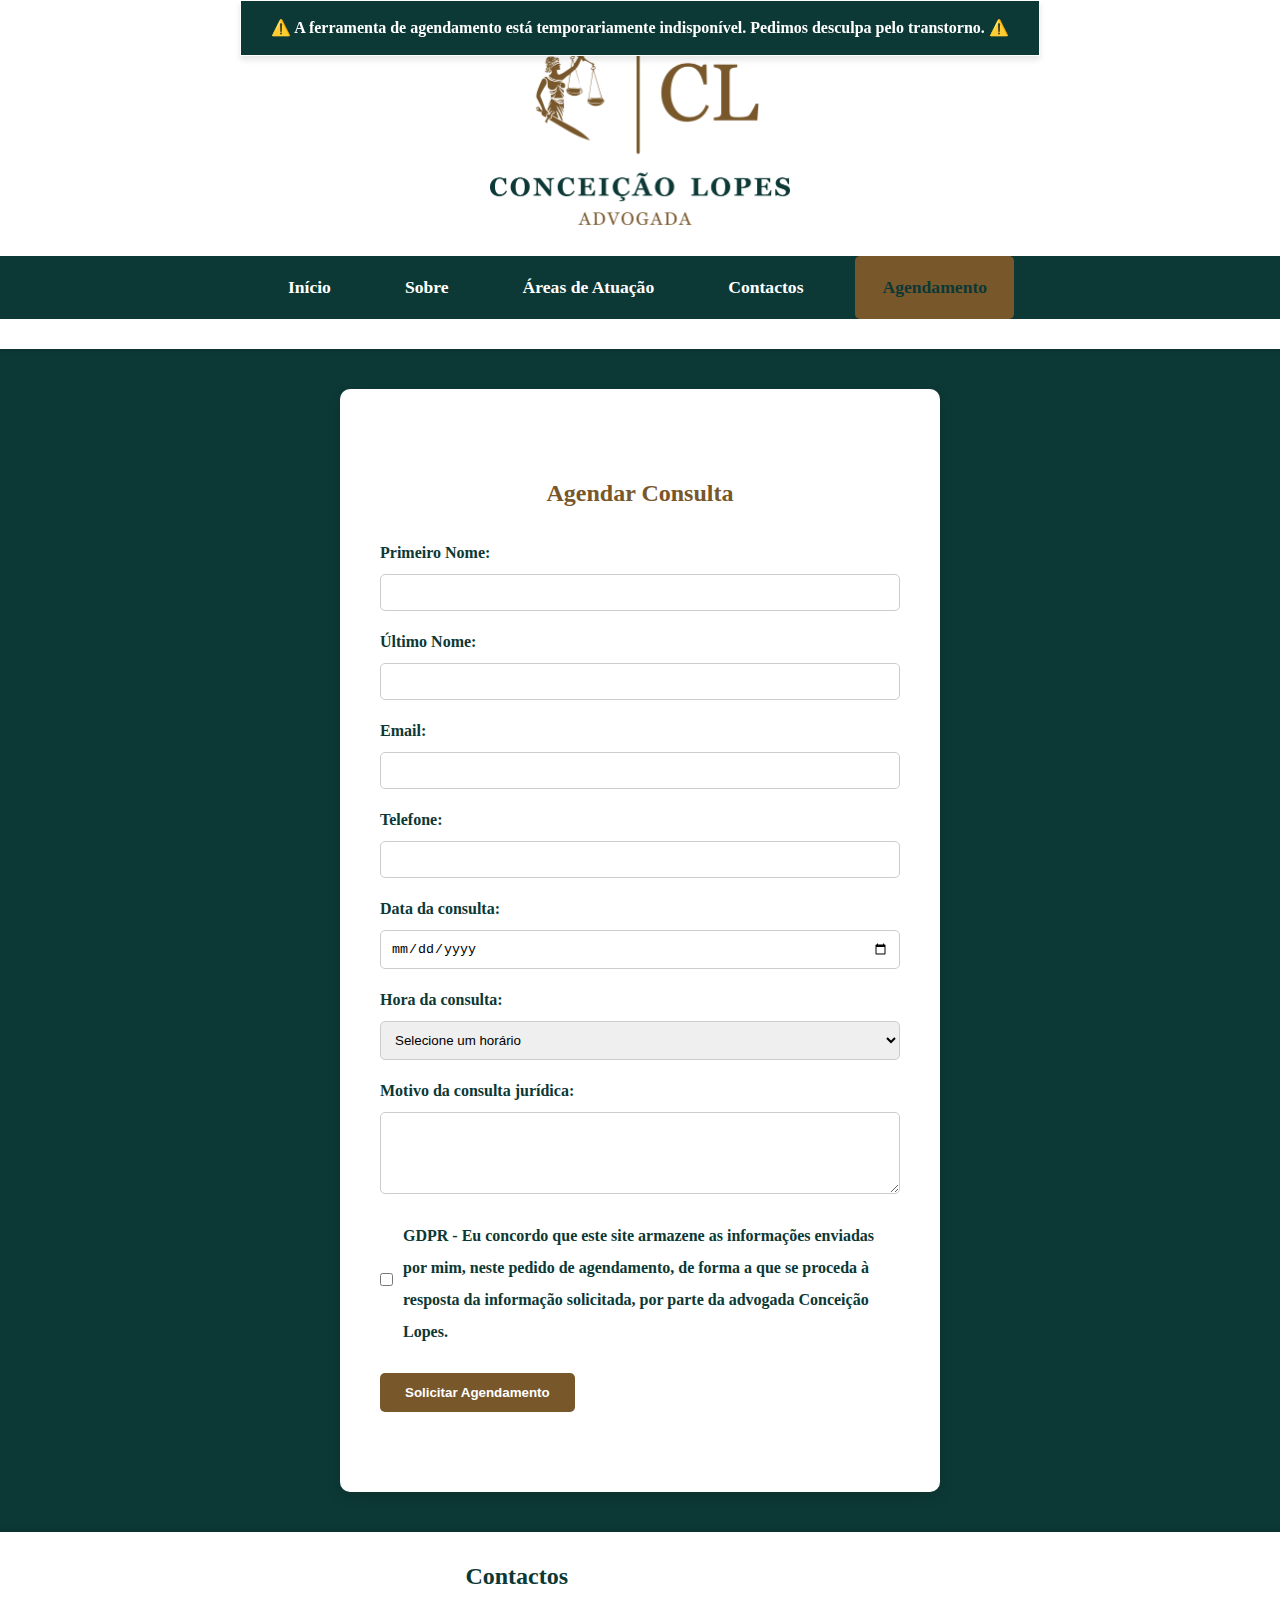
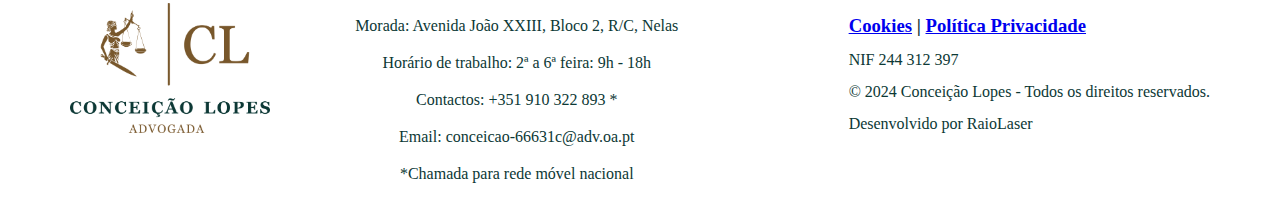
==== commit d247f8ef: "Add files via upload" ====
--- a/agendamento.html
+++ b/agendamento.html
@@ -110,6 +110,9 @@
                    
                 </div>
             </div>
+            <div id="popup-info">
+                <p>⚠️ A ferramenta de agendamento está temporariamente indisponível. Pedimos desculpa pelo transtorno. ⚠️</p>
+            </div>
         </footer>
         
 </body>
--- a/styles.css
+++ b/styles.css
@@ -47,11 +47,11 @@
 }
 .cookie-popup.hidden {
     display: none;
-    z-index: -1;
+    z-index: 0;
 }
  
 .cookie-popup.show {
-    opacity: 13; /* Torna visível */
+    opacity: 1; /* Torna visível */
    
 }
 
@@ -359,6 +359,32 @@
     border-radius: 50%; /* Torna a foto redonda */
     object-fit: cover;
     box-shadow: 0 4px 10px rgba(0, 0, 0, 0.2);
+}
+/* Estilo do popup */
+#popup-info {
+    position: fixed;
+    top: 0;
+    left: 50%;
+    transform: translateX(-50%);
+    width: 90%; /* Ocupa 90% da largura da tela */
+    max-width: 800px; /* Limita a largura máxima em dispositivos maiores */
+    padding: 15px;
+    background-color: #0c3835ff;
+    color: white;
+    border: 1px solid #ffffff;
+    box-shadow: 0px 4px 6px rgba(0, 0, 0, 0.1);
+    z-index: 1000;
+    text-align: center;
+    font-family: Georgia, serif;
+    box-sizing: border-box;
+}
+
+/* Estilo do texto */
+#popup-info p {
+    margin: 0;
+    font-size: 16px;
+    font-weight: bold;
+    line-height: 1.5;
 }
 /* Rodapé */
 footer {
@@ -527,7 +553,7 @@
 /* Responsividade para telas menores que 900px */
 @media (max-width: 900px) {
     .cookie-popup {
-        width: 90%; /* Ajusta para telas pequenas */
+        width: 80%; /* Ajusta para telas pequenas */
         max-width: 400px;
         height: 220px; /* Ajuste da altura */
     }
@@ -581,7 +607,7 @@
     }
 
     .slide img {
-        width: 100%;
+        width: 70%;
         object-fit: cover;
     }
 
@@ -717,7 +743,7 @@
     }
 
     .slide img {
-        width: 100%;
+        width: 70%;
         object-fit: cover;
     }
 
@@ -760,5 +786,15 @@
     .map-container {
         height: 250px;
     }
+    @media (max-width: 768px) {
+        #popup-info {
+            font-size: 14px; /* Texto menor em telas menores */
+            padding: 10px;
+        }
+    
+        #popup-info p {
+            font-size: 14px;
+        }
+    }
 }
 }